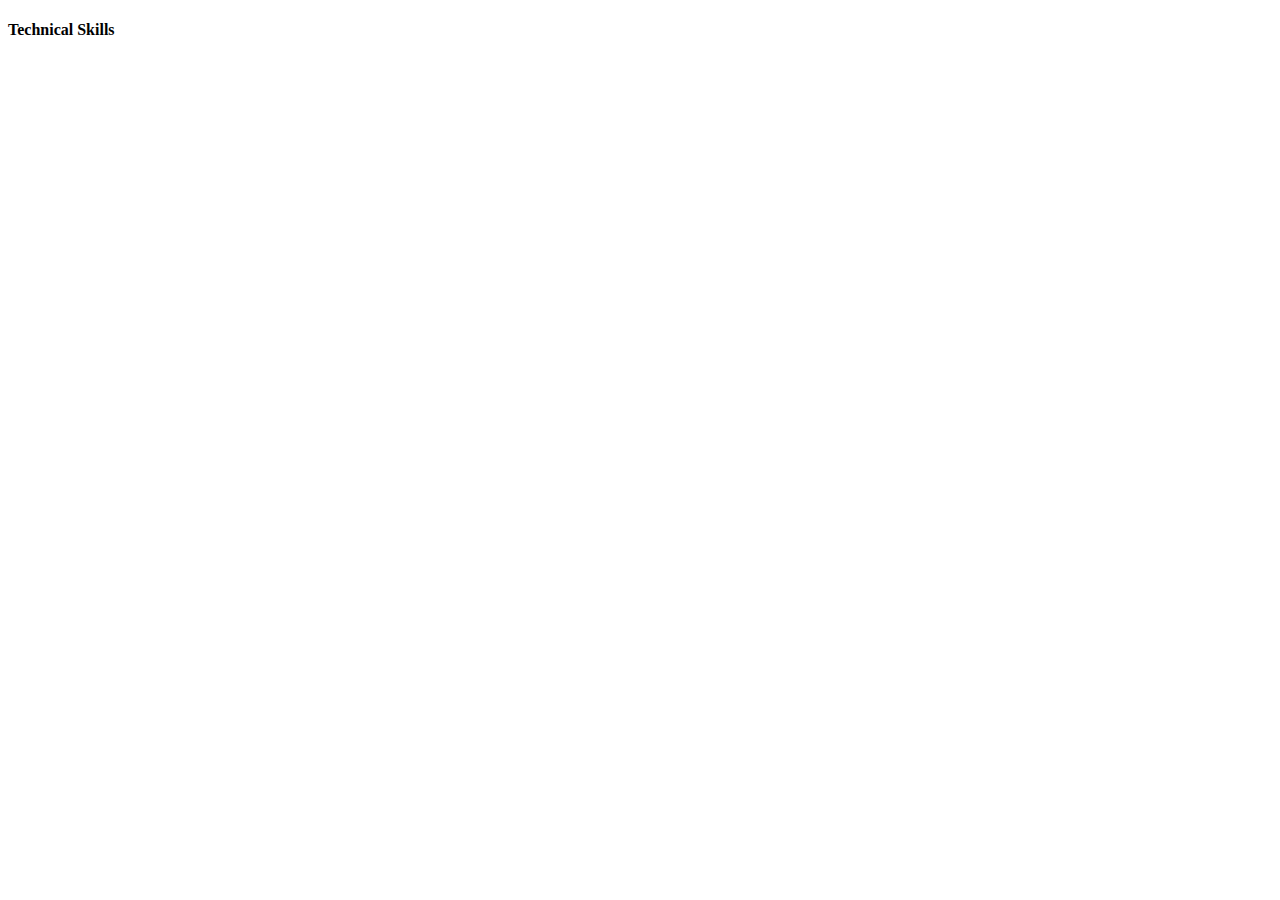
==== skills.html @ 7f2fb175 "finish index" ====
<!DOCTYPE html>
<html lang="en">
<head>
    <meta charset="UTF-8">
    <meta name="viewport" content="width=device-width" , initial-scale="1.0">
    <title>Pitnaree's Portfolio Website</title>
    <link rel="stylesheet" href="style.css">
    <link href="https://fonts.googleapis.com/css2?family=Poppins:wght@300&display=swap" rel="stylesheet">
    <title>Document</title>
</head>
<body>
    <h4>Technical Skills</h4>
</body>
</html>
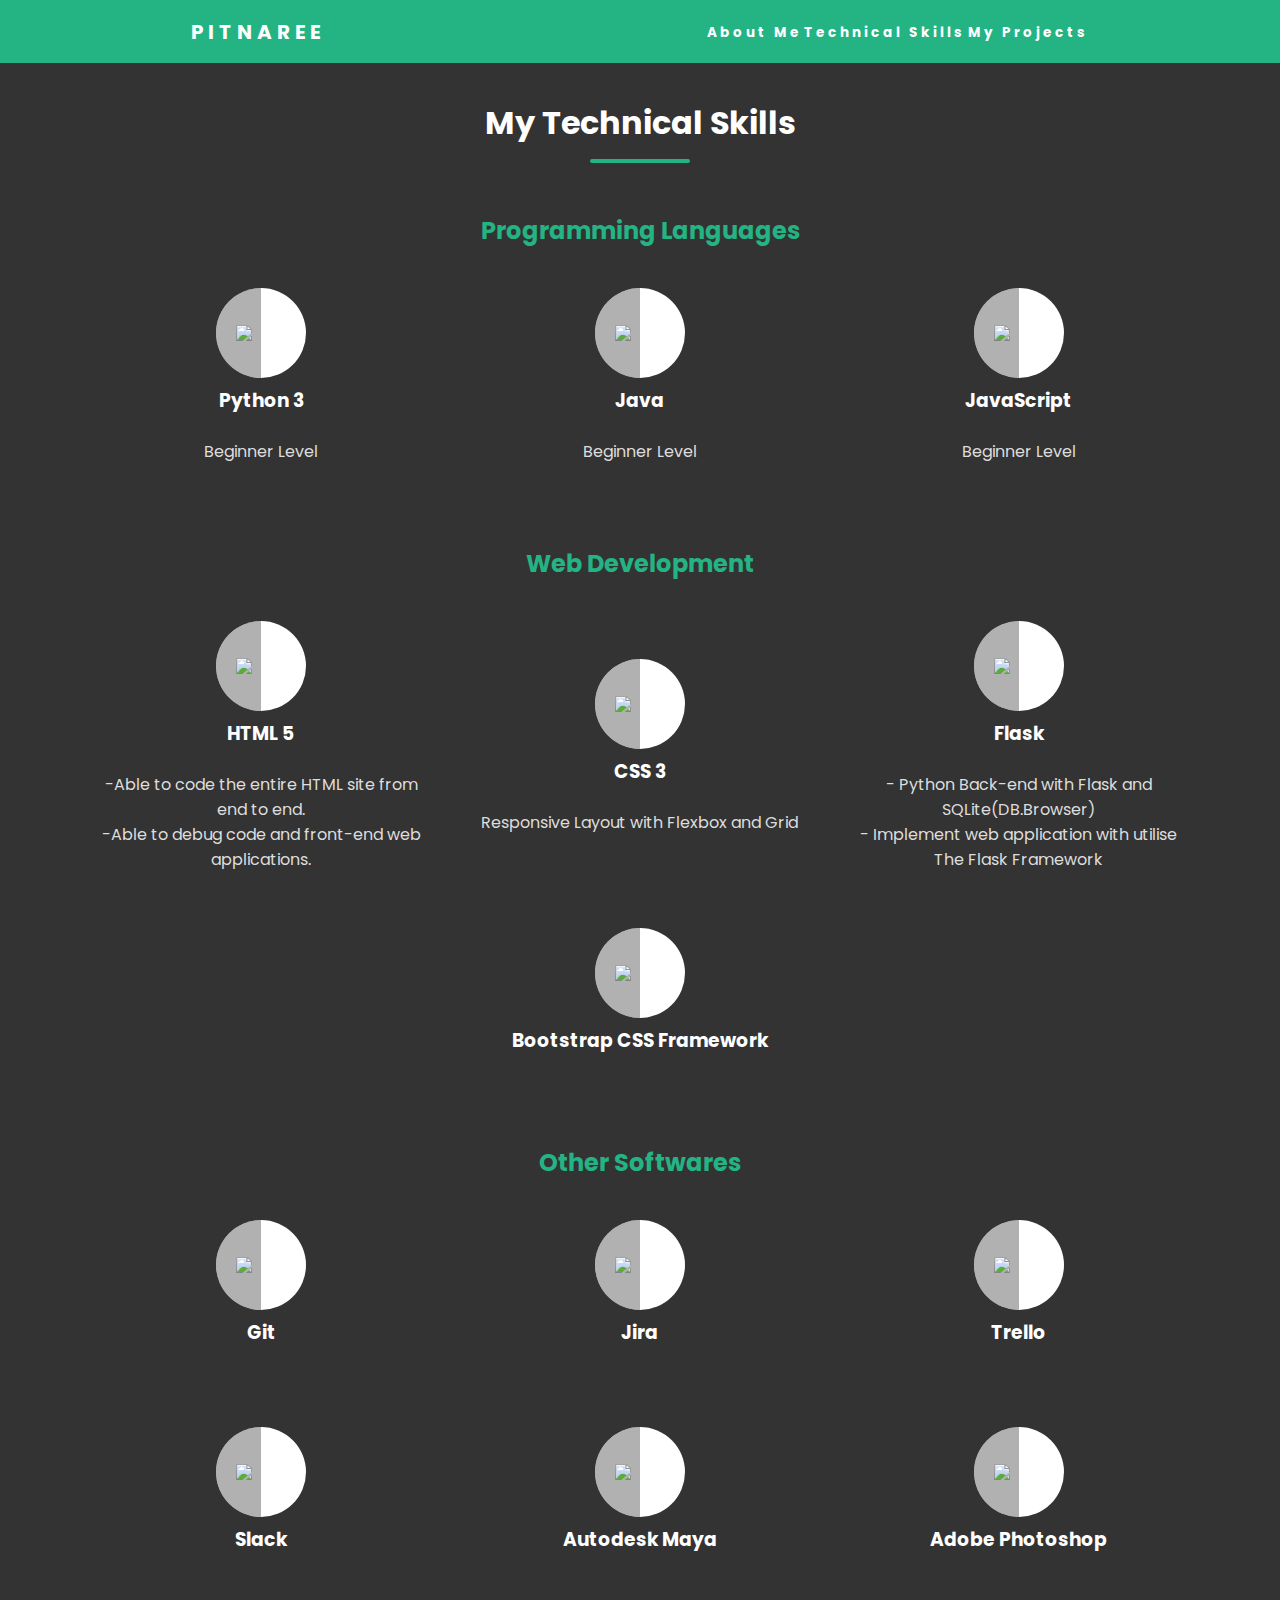
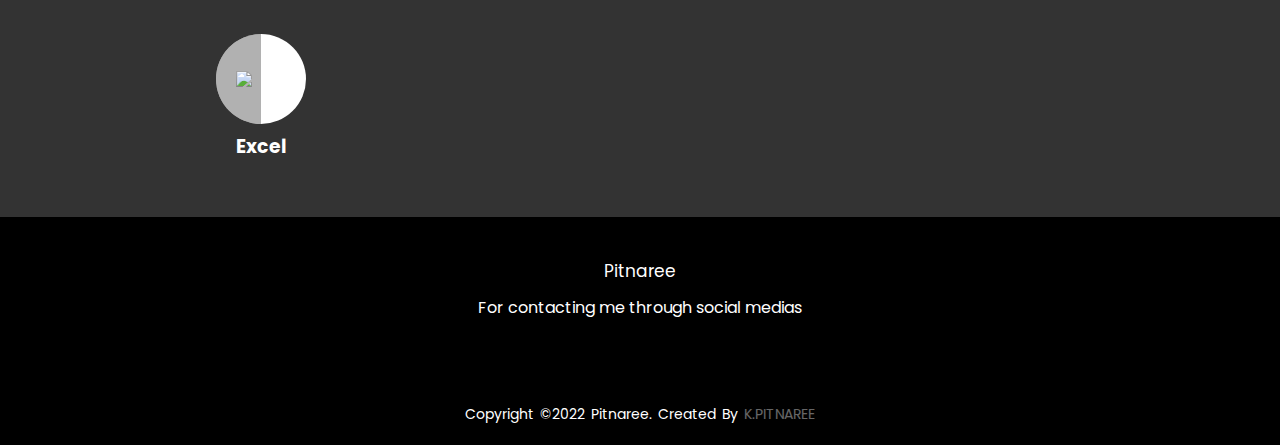
==== commit 2a7a845d: "finish footer" ====
--- a/skills.html
+++ b/skills.html
@@ -1,14 +1,259 @@
 <!DOCTYPE html>
 <html lang="en">
+
 <head>
     <meta charset="UTF-8">
     <meta name="viewport" content="width=device-width" , initial-scale="1.0">
     <title>Pitnaree's Portfolio Website</title>
-    <link rel="stylesheet" href="style.css">
+    <!-- fontawesome-icon -->
+    <script src="https://kit.fontawesome.com/fed2e1f26a.js" crossorigin="anonymous"></script>
+    <link rel="stylesheet" href="static/style_skills.css">
     <link href="https://fonts.googleapis.com/css2?family=Poppins:wght@300&display=swap" rel="stylesheet">
+    <!-- bootstrap -->
+    <!-- <link href="https://cdn.jsdelivr.net/npm/bootstrap@5.2.0-beta1/dist/css/bootstrap.min.css" rel="stylesheet" integrity="sha384-0evHe/X+R7YkIZDRvuzKMRqM+OrBnVFBL6DOitfPri4tjfHxaWutUpFmBp4vmVor" crossorigin="anonymous"> -->
     <title>Document</title>
 </head>
+
 <body>
-    <h4>Technical Skills</h4>
+    <nav>
+        <div class="logo">
+            <h4>Pitnaree</h4>
+        </div>
+        <ul class="nav-links">
+            <li><a href="index.html">About Me</a></li>
+            <li><a href="skills.html">Technical Skills</a></li>
+            <li><a href="#">My Projects</a></li>
+        </ul>
+        <div class="burger">
+            <div class="line1"></div>
+            <div class="line2"></div>
+            <div class="line3"></div>
+        </div>
+    </nav>
+
+    <div class="inner">
+        <div class="header">
+            <h1>My Technical Skills</h1>
+        </div>
+        <div class="header2">
+            <h2>Programming Languages</h2>
+        </div>
+        <div class="container">
+            <div class="skill-box">
+                <div class="skill-title">
+                    <div class="img2">
+                        <img src="img/python.png" class="skill-icon">
+                    </div>
+                    <h3>Python 3</h3>
+                </div>
+                <p>Beginner Level</p>
+            </div>
+        <!-- </div> -->
+        <!-- <div class="container"> -->
+            <div class="skill-box">
+                <div class="skill-title">
+                    <div class="img2">
+                        <img src="img/java.png" class="skill-icon">
+                    </div>
+                    <h3>Java</h3>
+                </div>
+                <p>Beginner Level</p>
+            </div>
+        <!-- </div> -->
+        <!-- <div class="container"> -->
+            <div class="skill-box">
+                <div class="skill-title">
+                    <div class="img2">
+                        <img src="img/javascript.png" class="skill-icon">
+                    </div>
+                    <h3>JavaScript</h3>
+                </div>
+                <p>Beginner Level</p>
+            </div>
+        </div>
+        <!-- Web Dev Section -->
+        <div class="header2">
+            <h2>Web Development</h2>
+        </div>
+        <div class="container">
+            <div class="skill-box">
+                <div class="skill-title">
+                    <div class="img2">
+                        <img src="img/html5.png" class="skill-icon">
+                    </div>
+                    <h3>HTML 5</h3>
+                </div>
+                <p>-Able to code the entire HTML site from end to end.</p>
+                <p>-Able to debug code and front-end web applications.</p>
+            </div>
+            <div class="skill-box">
+                <div class="skill-title">
+                    <div class="img2">
+                        <img src="img/CSS3.png" class="skill-icon">
+                    </div>
+                    <h3>CSS 3</h3>
+                </div>
+                <p>Responsive Layout with Flexbox and Grid</p>
+            </div>
+        <!-- </div>
+        <div class="container"> -->
+            <div class="skill-box">
+                <div class="skill-title">
+                    <div class="img2">
+                        <img src="img/flask.png" class="skill-icon">
+                    </div>
+                    <h3>Flask</h3>
+                </div>
+                <p>- Python Back-end with Flask and SQLite(DB.Browser)</p>
+                <p>- Implement web application with utilise The Flask Framework</p>
+            </div>
+        <!-- </div> -->
+        <!-- <div class="container"> -->
+            <!-- <div class="skill-box">
+                <div class="skill-title">
+                    <div class="img2">
+                        <img src="img/html5.png" class="skill-icon">
+                    </div>
+                    <h3>Responsive Web with <br> Grid CSS Layout and Flexbox</h3>
+                </div> -->
+                <!-- <p>Lorem ipsum dolor sit amet consectetur adipisicing elit. Beatae reprehenderit
+                    ratione, quam facilis rem quaerat sint dolorum nulla veniam magni quisquam
+                    accusantium, laudantium quo soluta nemo consequatur ex unde quod?</p> -->
+            </div>
+        <!-- </div> -->
+        <!-- <div class="container"> -->
+            <div class="skill-box">
+                <div class="skill-title">
+                    <div class="img2">
+                        <img src="img/bootstrap.png" class="skill-icon">
+                    </div>
+                    <h3>Bootstrap CSS Framework</h3>
+                </div>
+                <!-- <p>Lorem ipsum dolor sit amet consectetur adipisicing elit. Beatae reprehenderit
+                    ratione, quam facilis rem quaerat sint dolorum nulla veniam magni quisquam
+                    accusantium, laudantium quo soluta nemo consequatur ex unde quod?</p> -->
+            </div>
+        </div>
+        <!-- Other Softwares -->
+        <div class="header2">
+            <h2>Other Softwares</h2>
+        </div>
+        <div class="container">
+            <div class="skill-box">
+                <div class="skill-title">
+                    <div class="img2">
+                        <img src="img/git.png" class="skill-icon">
+                    </div>
+                    <h3>Git</h3>
+                </div>
+                <!-- <p>Lorem ipsum dolor sit amet consectetur adipisicing elit. Beatae reprehenderit
+                    ratione, quam facilis rem quaerat sint dolorum nulla veniam magni quisquam
+                    accusantium, laudantium quo soluta nemo consequatur ex unde quod?</p> -->
+            </div>
+        <!-- </div> -->
+        <!-- <div class="container"> -->
+            <div class="skill-box">
+                <div class="skill-title">
+                    <div class="img2">
+                        <img src="img/jira.png" class="skill-icon">
+                    </div>
+                    <h3>Jira</h3>
+                </div>
+                <!-- <p>Lorem ipsum dolor sit amet consectetur adipisicing elit. Beatae
+                    reprehenderit ratione, quam facilis rem quaerat sint dolorum nulla
+                    veniam magni quisquam accusantium, laudantium quo soluta nemo
+                    consequatur ex unde quod?</p> -->
+            </div>
+        <!-- </div> -->
+        <!-- <div class="container"> -->
+            <div class="skill-box">
+                <div class="skill-title">
+                    <div class="img2">
+                        <img src="img/trello.png" class="skill-icon">
+                    </div>
+                    <h3>Trello</h3>
+                </div>
+                <!-- <p>Lorem ipsum dolor sit amet consectetur adipisicing elit. Beatae
+                    reprehenderit ratione, quam facilis rem quaerat sint dolorum nulla
+                    veniam magni quisquam accusantium, laudantium quo soluta nemo
+                    consequatur ex unde quod?</p> -->
+            </div>
+        <!-- </div> -->
+        <!-- <div class="container"> -->
+            <div class="skill-box">
+                <div class="skill-title">
+                    <div class="img2">
+                        <img src="img/slack.png" class="skill-icon">
+                    </div>
+                    <h3>Slack</h3>
+                </div>
+                <!-- <p>Lorem ipsum dolor sit amet consectetur adipisicing elit. Beatae
+                    reprehenderit ratione, quam facilis rem quaerat sint dolorum
+                    nulla veniam magni quisquam accusantium, laudantium quo soluta
+                    nemo consequatur ex unde quod?</p> -->
+            </div>
+        <!-- </div> -->
+        <!-- <div class="container"> -->
+            <div class="skill-box">
+                <div class="skill-title">
+                    <div class="img2">
+                        <img src="img/maya.png" class="skill-icon">
+                    </div>
+                    <h3>Autodesk Maya</h3>
+                </div>
+                <!-- <p>Lorem ipsum dolor sit amet consectetur adipisicing elit.
+                    Beatae reprehenderit ratione, quam facilis rem quaerat sint
+                    dolorum nulla veniam magni quisquam accusantium, laudantium
+                    quo soluta nemo consequatur ex unde quod?</p> -->
+            </div>
+        <!-- </div> -->
+        <!-- <div class="container"> -->
+            <div class="skill-box">
+                <div class="skill-title">
+                    <div class="img2">
+                        <img src="img/ps.png" class="skill-icon">
+                    </div>
+                    <h3>Adobe Photoshop</h3>
+                </div>
+                <!-- <p>Lorem ipsum dolor sit amet consectetur adipisicing elit.
+                    Beatae reprehenderit ratione, quam facilis rem quaerat
+                    sint dolorum nulla veniam magni quisquam accusantium,
+                    laudantium quo soluta nemo consequatur ex unde quod?</p> -->
+            </div>
+        <!-- </div> -->
+        <!-- <div class="container"> -->
+            <div class="skill-box">
+                <div class="skill-title">
+                    <div class="img2">
+                        <img src="img/excel.png" class="skill-icon">
+                    </div>
+                    <h3>Excel</h3>
+                </div>
+                <!-- <p>Lorem ipsum dolor sit amet consectetur adipisicing
+                    elit. Beatae reprehenderit ratione, quam facilis rem
+                    quaerat sint dolorum nulla veniam magni quisquam
+                    accusantium, laudantium quo soluta nemo consequatur
+                    ex unde quod?</p> -->
+            </div>
+        </div>
+    <!-- Footer -->
+    <footer>
+        <div class="footer-content">
+            <h3>Pitnaree</h3>
+            <p>For contacting me through social medias</p>
+            <ul class="socials">
+                <li><a href="https://www.linkedin.com/in/pitnaree-krachangwong-547a12185/"><i class="fa-brands fa-linkedin"></i></a></li>
+                <li><a href="https://github.com/pitnarii"><i class="fa-brands fa-github-square"></i></a></li>
+                <li><a href="https://pitnaree.wixsite.com/pitnaree"><i class="fa-brands fa-wix"></i></a></li>
+            </ul>
+            <!-- <img src="img/linkedin.png">
+       <img src="img/github.png"> -->
+        </div>
+        <div class="footer-bottom">
+            <p>copyright &copy;2022 Pitnaree. created by <span>K.Pitnaree</span></p>
+        </div>
+
+    </footer>
 </body>
+
 </html>--- a/static/style_skills.css
+++ b/static/style_skills.css
@@ -0,0 +1,361 @@
+*{
+    padding: 0;
+    margin: 0;
+    box-sizing: border-box;
+    font-family: 'Poppins', sans-serif;
+}
+
+body{
+    background-color: #333;
+}
+
+.inner{
+    padding-top: 20px;
+}
+
+.header{
+    text-align: center;
+    color: #fff;
+    padding: 1rem;
+    position: relative;
+}
+
+.header:after{
+    content: '';
+    position: absolute;
+    bottom: 0;
+    left: 50%;
+    transform: translateX(-50%);
+    height: 4px;
+    width: 100px;
+    background-color: #24b484;
+    border-radius: 2px;
+}
+
+.header2{
+    text-align: center;
+    margin-top: 50px;
+    color:#24b484;
+}
+/* #2ecc71 */
+
+.container{
+    display: grid;
+    grid-template-columns: repeat(3, 1fr);
+    justify-content: center;
+    align-items: center;
+    text-align: center;
+    gap: 1rem;
+    padding: 1rem 80px;
+    /* font-size: 1.2rem; */
+}
+
+.skill-box{
+    padding: 1rem;
+    color: #ddd;
+    cursor: pointer;
+}
+
+.skill-box:hover > .skill-title:after, .skill-box:hover > .skill-title:before{
+    width: 35px;
+}
+
+.skill-title{
+    display: flex;
+    flex-direction: column;
+    align-items: center;
+    padding: 0.5rem;
+    margin-bottom: 0.5rem;
+    position: relative;
+}
+
+.skill-title:after{
+    content: '';
+    position: absolute;
+    bottom: 0;
+    right: 50%;
+    width: 0;
+    height: 4px;
+    border-radius: 2px 0 0 2px;
+    background-color: #24b484;
+    transition: .5s;
+}
+
+.skill-title:before{
+    content: '';
+    position: absolute;
+    bottom: 0;
+    left: 50%;
+    width: 0;
+    height: 4px;
+    border-radius: 0 2px 2px 0;
+    background-color: #24b484;
+    transition: .5s;
+}
+
+.img2{
+    width: 90px;
+    height: 90px;
+    position: relative;
+    border-radius: 45px;
+    background-color: #fff;
+    display: flex;
+    justify-content: center;
+    align-items: center;
+}
+
+.img2:after{
+    content: '';
+    position: absolute;
+    top: 0;
+    left: 0;
+    width: 50%;
+    height: 90px;
+    background-color: rgba(100, 100, 100, 0.5);
+    border-radius: 45px 0 0 45px;
+}
+
+.skill-title h3{
+    color: #fff;
+    margin: 0.5rem;
+}
+
+
+.skill-icon{
+    width: 50px;
+    z-index: 2;
+}
+
+
+
+@media screen and (max-width: 990px) {
+    .container{
+        grid-template-columns: repeat(2, 1fr);
+        padding: 2rem 50px;
+    }
+}
+
+@media screen and (max-width: 650px) {
+    .container{
+        grid-template-columns: 1fr;
+        padding: 2rem 50px;
+    }
+}
+
+/* NAV */
+nav{
+    display: flex;
+    justify-content: space-around;
+    align-items: center;
+    min-height: 7vh;
+    font-family: 'Poppins', sans-serif;
+    background-color: #24b484;
+}
+.logo{
+    color: white;
+    text-transform: uppercase;
+    letter-spacing: 5px;
+    font-size: 20px;
+}
+.nav-links{
+    display: flex;
+    justify-content: space-around;
+    width: 30%;
+}
+.nav-links li{
+    list-style: none;
+}
+.nav-links a{
+    color: white;
+    text-decoration: none;
+    letter-spacing: 3px;
+    font-weight: bold;
+    font-size: 13.5px;
+}
+
+.burger{
+    display: none;
+    cursor: pointer;
+}
+
+.burger div{
+    width: 25px;
+    height: 3px;
+    background-color: white;
+    margin: 5px;
+    transition: all 0.3s ease;
+}
+
+.introduction{
+    margin-top: 35px;
+    display: flex;
+}
+
+.logo1{
+    overflow: auto;
+    margin-left: 22%;
+}
+.img1{
+    float: left;
+    margin-top: 40px;
+}
+.title-text{
+    font-family: 'Poppins', sans-serif;
+    margin-top: 60px;
+    float: left;
+    margin-left: 105px;
+    width: 30%;
+}
+.title-lines{
+    letter-spacing: 1px;
+    text-align: center;
+}
+.about-me{
+    text-align: justify;
+    margin-top: 10px;
+
+}
+
+.education{
+    font-family: 'Poppins', sans-serif;
+    margin-left: 41%;
+    margin-top: 40px;
+    text-align: justify;
+}
+/* .edu-title{
+    text-align: center;
+} */
+.experience{
+    font-family: 'Poppins', sans-serif;
+    margin-left: 15%;
+    margin-top: 40px;
+    text-align: justify;
+    margin-bottom: 60px;
+    display: flex;
+}
+
+.column {
+    flex: 50%;
+    padding: 10px;
+    height: 300px; /* Should be removed. Only for demonstration */
+  }
+
+
+  /* footer */
+footer{
+    background: #000;
+    height: auto;
+    width: 100vw;
+    font-family: 'Poppins', sans-serif;
+    padding-top: 40px;
+    color: #fff;
+}
+
+.footer-content{
+    display: flex;
+    align-items: center;
+    justify-content: center;
+    flex-direction: column;
+    text-align: center;
+}
+
+.footer-content h3{
+    font-size: 1.8rem;
+    font-weight: 400;
+    text-transform: capitalize;
+    line-height: 28px;
+    font-size: 17px;
+    margin-bottom: 10px;
+}
+
+.socials{
+    list-style: none;
+    display: flex;
+    align-items: center;
+    margin: 1rem 0 3rem 0;
+}
+.socials li{
+    margin: 0 10px;
+}
+.socials a{
+    text-decoration: none;
+    color: #fff;
+}
+.socials a i{
+    margin-top: 10px;
+    font-size: 1.5rem;
+    transition: color .4s ease;
+}
+.socials a:hover i{
+    color: aqua;
+}
+
+.footer-bottom{
+    background: #000;
+    width: 100vw;
+    padding: 20px 0;
+    text-align: center;
+}
+.footer-bottom p{
+    font-size: 14px;
+    word-spacing: 2px;
+    text-transform: capitalize;
+}
+.footer-bottom span{
+    text-transform: uppercase;
+    opacity: .4;
+    font-weight: 200px;
+}
+
+@media screen and (max-width:1024px) {
+    .nav-links{
+        width: 60%;
+    }
+}
+
+@media screen and (max-width:768px) {
+    .nav-links{
+        position: absolute;
+        right: 0px;
+        height: 92vh;
+        top: 8vh;
+        background-color: #24b484;
+        display: flex;
+        flex-direction: column;
+        align-items: center;
+        width: 40%;
+        transform: translatex(100%);
+        transition: transform 0.5s ease-in;
+    }
+    .nav-links li{
+        opacity: 100%;
+    }
+    .burger{
+        display: block;
+    }
+}
+
+.nav-active{
+    transform: translateX(0%);
+}
+
+@keyframes navLinkFade{
+    from{
+        opacity: 0;
+        transform: translateX(50px);
+    }
+    to{
+        opacity: 1;
+        transform: translateX(0px);
+    }
+}
+
+.toggle .line1{
+    transform: rotate(-45deg) translate(-5px,6px);
+}
+.toggle .line2{
+    opacity: 0; 
+}
+.toggle .line3{
+    transform: rotate(45deg) translate(-5px,-6px);
+}